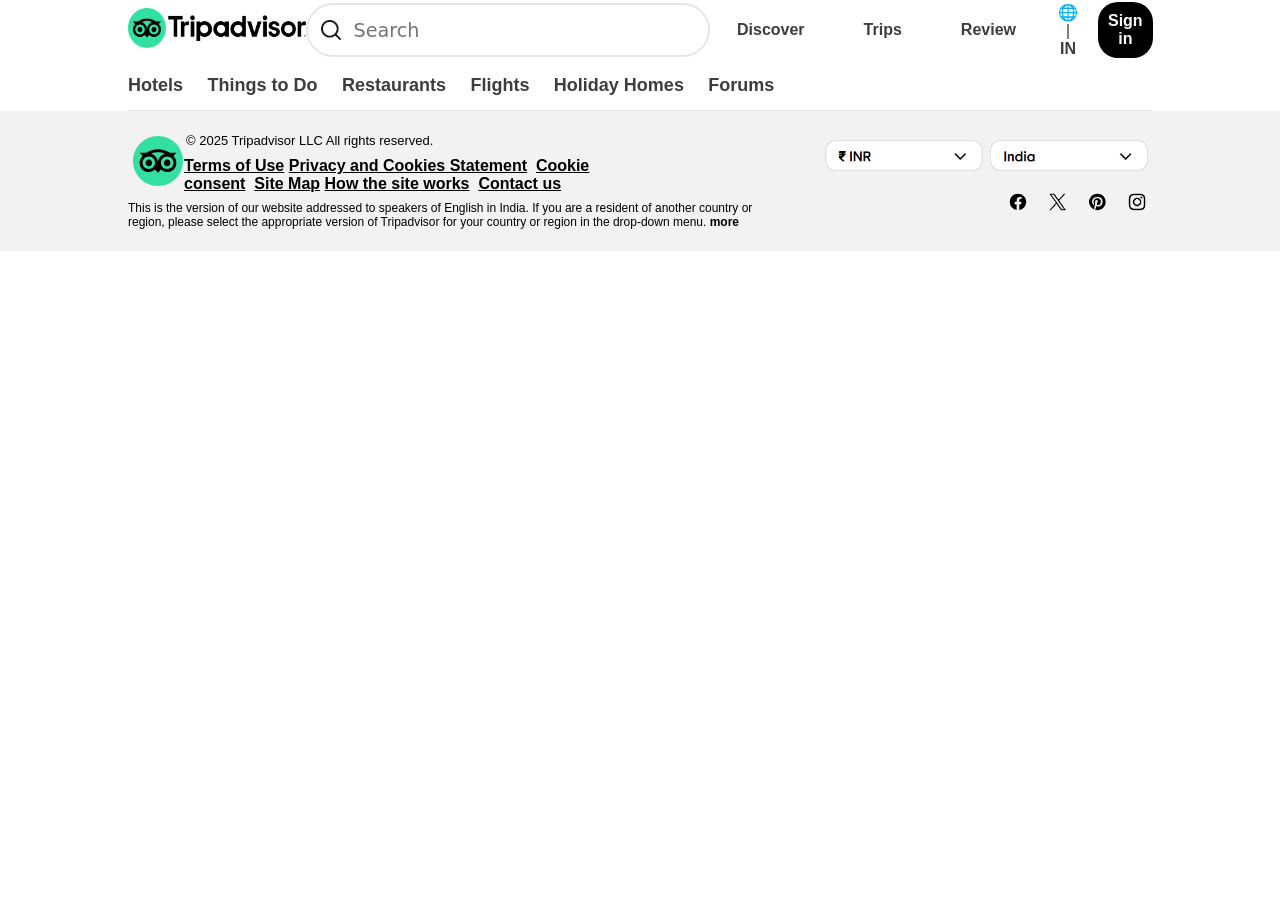
==== review.html @ 2bdc75ee "initial commit" ====
<!DOCTYPE html>
<html>

<head>
    <title>Travel.com</title>
    <meta charset="UTF-8">
    <meta name="viewport" content="width=device-width, initial-scale=1.0">
    <link rel="stylesheet" href="style1.css">
	 <link rel="icon" type="image/x-icon" href="favi.svg">
</head>

<body>
    <header>
        <div class="head1">
            <a href="index.html" target="_self"><img src="logo.png" alt="logo"></a>
        </div>
	<div class="head1" style="border-radius:40px; border:2px solid rgba(2, 2, 2, 0.1);">
			<form id="form" role="search">
			<button><img src="search.png" alt="search image"></button>
  			<input type="search" id="query" name="query" placeholder="Search" aria-label="Search through site content">
  			</form>

	</div>
        <div class="head1">
            <div class="min" style="gap:5px">
            	<a href="discover.html" target="_self"><button>Discover</button></a>
                <a href="trips.html" target="_self"><button>Trips</button></a>
                <a href="review.html" target="_self"><button>Review</button></a>
                </div>
        </div>
        <div class="head1">
            <div class="min1">
                <button>&#127760; <span style="color:rgba(2, 2, 2, 0.507)" >|</span> IN</button>
                <button style="background-color:black;color:white;">Sign in</button>
            </div>
        </div>
    </header>
<header style="height:50px; display:flex; justify-content:left; border-bottom:0.5px solid rgba(2, 2, 2, 0.1);">
<div class="head2">
<a href="https://www.tripadvisor.in/Hotels" target="_self">Hotels</a>
<a href="https://www.tripadvisor.in/Attractions" target="_self">Things to Do</a>
<a href="https://www.tripadvisor.in/Restaurants" target="_self">Restaurants</a>
<a href="https://www.tripadvisor.in/CheapFlightsHome" target="_self">Flights</a>
<a href="https://www.tripadvisor.in/Rentals" target="_self">Holiday Homes</a>
<a href="https://www.tripadvisor.in/ForumHome" target="_self">Forums</a>
</div>
</header>








<footer>
<div class="bott">
	<div class="bl">
		<div class="bl1">
		<img src="favi.svg" alt="image" style="height:50px; width:50px">
		</div>
		
		<div class="bl2">
			<div class="bl11">
				<p>&copy; 2025 Tripadvisor LLC All rights reserved.</p>
			</div>
			<div class="bl22">
			<span>
			<b><u>Terms of Use</u></b>&nbsp;<b><u>Privacy and Cookies Statement</u></b>  &nbsp;<b><u>Cookie consent</u></b>&nbsp; <b><u> Site Map</u></b>
			<b><u>How the site works</u></b>&nbsp; <b> <u>Contact us</u></b>
			</span>
			</div>
	
		</div>
		
	</div>
	<div class="br">
	<img src="inr.png" alt="price image">

	</div>

</div>

<div class="boot">
	<div class="bootl">
	<p>This is the version of our website addressed to speakers of English in India. If you are a resident of another country or region, please select the appropriate version of Tripadvisor for your country or region in the drop-down menu. <b>more</b></p>
		
	</div>
	<div class="bootr">
	<img src="insta.png" alt="social">
	</div>

</div>




</footer>


</body>

</html>
---- style1.css ----
*{
margin:0;
padding:0;
font-family:"arial";
}

header{
height:60px;
width:80vw;
display:flex;
margin:auto;
justify-content:space-between;
align-items:center;
}
.head1{
display:flex;
align-items:center;
justify-content:center;
margin:15px 0 15px 0;
font-size:16px;
}
.head1 img{
height:40px ;
width:178px;
}

.min{
height:100%;
width:100%;
display:flex;
justify-content:center;
align-items:center;
}
.min a{
height:40px;
margin:0 12px 0 12px;
font-weight:bold;
color:#3d3d3d;
font-size:16px;
display:flex;
justify-content:center;
align-items:center;
padding:0 5px 0 5px;
text-Decoration:none
}
.min button{
border:none;
background-color:white;
background-color:none;
font-size:16px;
border-radius:15px;
font-weight:bold;
color:#3d3d3d;
padding:10px;;
}
.min button:hover{
background-color:#e8eded;
}

.min1{
display:flex;
justify-content:center;
align-items:center;
}
.min1 button{
padding: 10px;
margin:0 5px 0 5px;
border-radius:20px;
font-weight:bold;
border:none;
background-color:white;
color:#3d3d3d;
font-size:16px;
}

.min1  button:hover{ 
background-color:#e8eded;
}

#form{
width:400px;
height:50px;
border-radius:30px;
display:flex;

}

#form input{
width:100%;
  font: 1.2em system-ui;
border:none;
background:none;
}
#form input:focus{
outline: none;
}
#form button{
width:40px;
margin:5px;
font-size: 1.2em;
border:none;
border-radius:40px;
font-weight:bold;
display:flex;
justify-content:center;
align-items:center;
background:none;
}
#form img{
height:20px;
width:20px;
}
.head2 a{
color:#3d3d3d;
font-size:18px;
font-weight:bold;
margin-right:20px;
text-decoration:none;
padding-bottom:16px;
}

.head2 a:hover{
border-bottom:1px solid black;
}

.body {

height:100%;
width:80vw;
margin:auto;
display:flex;
justify-content:center;
 background-size: cover;
  object-fit: cover;
}
.body img{
margin:0;
height:100%;
width:100%;
}

.body1 {
padding-top:50px;

height:100%;
width:60vw;
margin:auto;
}
.body1 h1{
font-weight:bold;
font-size:3.8em;
}
.body1 p
{
padding-top:20px;
font-size:1.5em;
}

.photos{
  position: relative;
 padding-bottom:50px;
  width: 100%; 
  margin:auto;
  font-size: 24px;
  text-align: center;

}
.photos img{
 filter: brightness(90%);
}

.text {
  position: absolute;
  left: 80px;
  bottom: 60px;
color:white;
  font-size: 24px;
  text-align: center;

}
.text h1{
font-size:2em;
}

.text2 {
  position: absolute;
  right: 80px;
  top: 10px;
background-color:#ffb700;
  padding:5px;
border-radius:10px;
  font-size: 24px;
  text-align: center;
}

.listp{
width:80vw;
height:auto;
margin:auto;

display:flex;
align-items:center;
padding-bottom:30px;
}

.piclist{
width:80vw;
height:auto;
display:flex;
margin:auto;
 list-style-type: none;
padding-bottom:60px;
gap:5px;
} 



.ulpic{
  position: relative;
  width: 100%; 
	height:100%;
  margin:auto;
  font-size: 24px;
  text-align: center;

border-radius:40px;
}
.ulpic img{
 filter: brightness(90%);
height:250px;
width:250px;
border-radius:30px;
}

.ultext {
  position: absolute;
  left: 20px;
  bottom: 20px;
color:white;
  font-size: 15px;
  text-align: center;

}


.tbody{
height:100%;
width:80vw;
margin:auto;
background-color:yellow;
border:1px solid black;
padding-top:80px;
}
.tbody1{
margin:auto;
width:60%;
padding-bottom:40px;
border:1px solid black;
background-color:grey;
display:flex;
justify-content:center;
align-items:center;
text-align:center;
}
.tbody h1{
font-size:4em;
}
.tbody p{
font-size:1.2em;
}

.tbody2{
margin:auto;
width:80%;
padding-bottom:10px;
background-color:grey;
border:1px solid black;
display:flex;
align-items:center;
text-align:center;
justify-content:space-evenly;
}
.tt2{
width=100%;
display:flex;
justify-content:space-evenly;
align-items:center;
height:100px;
flex-direction:column;
padding:20px;
}
.tt2 img{
height:30px;
width:30px;
}











footer{
padding-top:20px;
width:100%;
height:auto; 
background-color:#F2F2F2;
display:flex;
justify-content:center;
align-items:center;
flex-direction:column;
}


.bott{
width:80vw;
height:60px;


display:flex;}
.bl{
width:100%;

display:flex;
flex-direction:right;

}
.br{
width:100%;
justify-content:center;
align-items:top;
display:flex;
}

.br img{
width:65%;
height:auto;
  object-fit: contain;
margin-left:180px;
margin-top:-15px;
}

.bl1{
width:9%;
display:flex;
padding:5px;
}
.bl2{
width:100%;
display:flex;
flex-direction:column;
}
.bl11{
height:20%;
padding:2px;
font-size:13px;
}
.bl22{
height:100%;
margin-top:10px;
}

.boot{
width:80vw;
height:50px;
margin:10px 0 0 0;
display:flex;
}
.bootl{
width:170%;
display:flex;
flex-direction:right;
font-size:12px;

}
.bootr{
width:100%;
justify-content:center;
align-items:top;
display:flex;
}

.bootr img{
width:40%;
height:auto;
  object-fit: contain;
margin-left:230px;
margin-top:-50px;
}
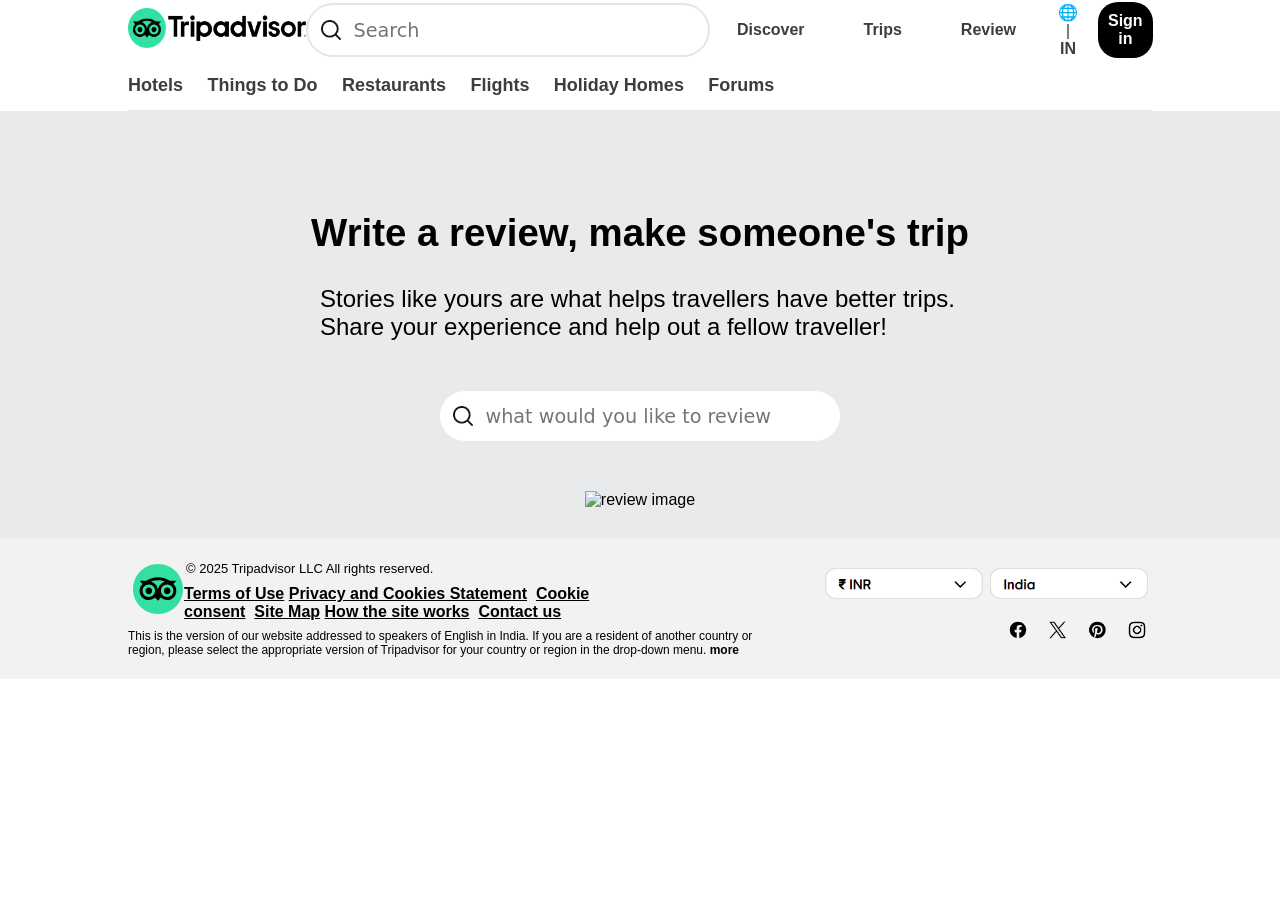
==== commit f5b3d1e3: "initial commit" ====
--- a/review.html
+++ b/review.html
@@ -45,6 +45,31 @@
 <a href="https://www.tripadvisor.in/ForumHome" target="_self">Forums</a>
 </div>
 </header>
+
+<div class="rbody">
+<div class="rh1">
+<h1>Write a review, make someone's trip</h1>
+</div>
+
+<div class="rp">
+<p>Stories like yours are what helps travellers have better trips. Share your experience and help out a fellow traveller!</p>
+</div>
+<div class="rs" style="padding-top:50px; padding-bottom:50px;">
+	<form id="form" role="search" style="background-color:white;">
+			<button><img src="search.png" alt="search image"></button>
+  			<input type="search" id="query" name="query" placeholder="what would you like to review" aria-label="Search through site content">
+  			</form>
+
+</div>
+
+<div class="rimg">
+<img src="rW.png" alt="review image">
+</div>
+
+</div>
+
+
+
 
 
 
--- a/style1.css
+++ b/style1.css
@@ -247,16 +247,12 @@
 height:100%;
 width:80vw;
 margin:auto;
-background-color:yellow;
-border:1px solid black;
 padding-top:80px;
 }
 .tbody1{
 margin:auto;
 width:60%;
-padding-bottom:40px;
-border:1px solid black;
-background-color:grey;
+padding-bottom:60px;
 display:flex;
 justify-content:center;
 align-items:center;
@@ -273,8 +269,6 @@
 margin:auto;
 width:80%;
 padding-bottom:10px;
-background-color:grey;
-border:1px solid black;
 display:flex;
 align-items:center;
 text-align:center;
@@ -292,6 +286,31 @@
 .tt2 img{
 height:30px;
 width:30px;
+}
+
+
+.rbody{
+background-color:#E9EAEC;
+height:auto;
+width:100%;
+display:flex;
+justify-content:center;
+align-items:center;
+padding-top:100px;
+padding-bottom:30px;
+flex-direction:column;
+}
+.rh1{
+font-size:1.2em;
+padding-bottom:30px;	
+}
+.rp{
+font-size:1.2em;
+width:50vw;
+margin:auto;
+font-size:1.5em;
+display:flex;
+justify-content:center;
 }
 
 
